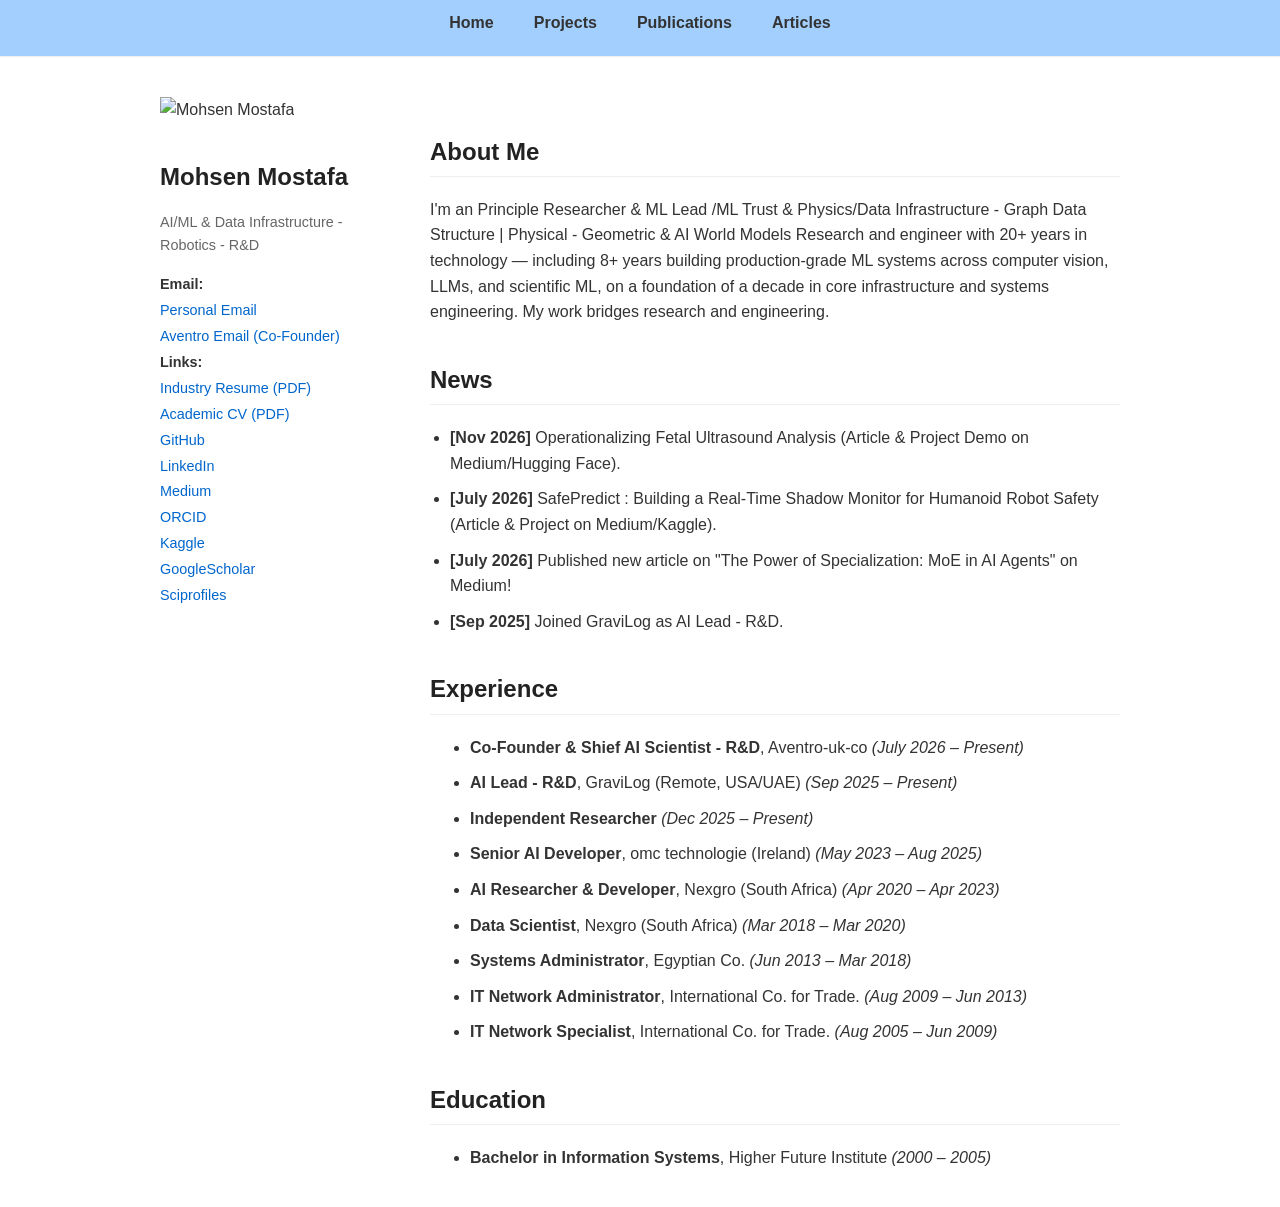
==== index.html @ b7a58c7c "Update news section in index.html" ====
<!DOCTYPE html>
<html lang="en">
<head>
    <meta charset="UTF-8">
    <meta name="viewport" content="width=device-width, initial-scale=1.0">
    <title>Mohsen Mostafa</title>
    <link rel="stylesheet" href="style.css">
</head>
<body>

<nav>
    <ul>
        <li><a href="index.html">Home</a></li>
        <li><a href="projects.html">Projects</a></li>
        <li><a href="publications.html">Publications</a></li>
        <li><a href="articles.html">Articles</a></li>
    </ul>
</nav>

<div class="container">
    <!-- LEFT SIDEBAR -->
    <aside class="sidebar">
        <!-- INSTRUCTION: Upload your photo to GitHub and name it 'profile.png' -->
        <img src="profile.png" alt="Mohsen Mostafa" class="profile-img">
        <h1>Mohsen Mostafa</h1>
        <p class="title">  AI/ML & Data Infrastructure - Robotics - R&D <br></p>
        
        <div class="contact-info">
            <strong>Email:</strong><br>
            <a href="mailto:mohsen.mostafa.ai@outlook.com">Personal Email</a>
            <a href="mailto:mohsen@aventro.co.uk">Aventro Email (Co-Founder)</a>
            <strong>Links:</strong><br>
            <a href="Mohsen_Mostafa_Resume.pdf" target="_blank">Industry Resume (PDF)</a>
            <a href="Mohsen_Mostafa_Academic_CV.pdf" target="_blank">Academic CV (PDF)</a>
            <a href="https://github.com/MohsenMostafa1" target="_blank">GitHub</a>
            <a href="https://linkedin.com/in/mohsen-mostafa-20526718b" target="_blank">LinkedIn</a>
            <a href="https://medium.com/@mohsenmostafa833" target="_blank">Medium</a>
            <a href="https://orcid.org/0009-0004-4478-0317" target="_blank">ORCID</a>
            <a href="https://www.kaggle.com/babydriver1233" target="_blank">Kaggle</a>
            <a href="https://scholar.google.com/citations?hl=en&user=EcCvpq4AAAAJ" target="_blank">GoogleScholar</a>
            <a href="https://sciprofiles.com/profile/MohsenMostafa" target="_blank">Sciprofiles</a>
        </div>
    </aside>

    <!-- MAIN CONTENT -->
    <main class="main-content">
        <h2>About Me</h2>
        <p>I'm an Principle Researcher & ML Lead /ML Trust & Physics/Data Infrastructure - Graph Data Structure | Physical - Geometric & AI World Models Research and engineer with 20+ years in technology — including 8+ years building production-grade ML systems across computer vision, LLMs, and scientific ML, on a foundation of a decade in core infrastructure and systems engineering. My work bridges research and engineering.</p>

        <h2>News</h2>
        <ul class="news-list">
            <li><strong>[Nov 2026]</strong> Operationalizing Fetal Ultrasound Analysis (Article & Project Demo on Medium/Hugging Face).</li>
            <li><strong>[July 2026]</strong> SafePredict : Building a Real-Time Shadow Monitor for Humanoid Robot Safety (Article & Project on Medium/Kaggle).</li>
            <li><strong>[July 2026]</strong> Published new article on "The Power of Specialization: MoE in AI Agents" on Medium!</li>
            <li><strong>[Sep 2025]</strong> Joined GraviLog as AI Lead - R&D.</li>
        </ul>

        <h2>Experience</h2>
        <ul>
            <li><strong>Co-Founder & Shief AI Scientist - R&D</strong>, Aventro-uk-co  <em>(July 2026 – Present)</em></li>
            <li><strong>AI Lead - R&D</strong>, GraviLog (Remote, USA/UAE) <em>(Sep 2025 – Present)</em></li>
            <li><strong>Independent Researcher</strong> <em>(Dec 2025 – Present)</em></li>
            <li><strong>Senior AI Developer</strong>, omc technologie (Ireland) <em>(May 2023 – Aug 2025)</em></li>
            <li><strong>AI Researcher & Developer</strong>, Nexgro (South Africa) <em>(Apr 2020 – Apr 2023)</em></li>
            <li><strong>Data Scientist</strong>, Nexgro (South Africa) <em>(Mar 2018 – Mar 2020)</em></li>
            <li><strong>Systems Administrator</strong>, Egyptian Co. <em>(Jun 2013 – Mar 2018)</em></li>
            <li><strong>IT Network Administrator</strong>,  International Co. for Trade. <em>(Aug 2009 – Jun 2013)</em></li>
            <li><strong>IT Network Specialist</strong>,  International Co. for Trade. <em>(Aug 2005 – Jun 2009)</em></li>               
        </ul>

        <h2>Education</h2>
        <ul>
            <li><strong>Bachelor in Information Systems</strong>, Higher Future Institute <em>(2000 – 2005)</em></li>
        </ul>
    </main>
</div>
</body>
</html>
---- style.css ----
/* --- BASIC RESET & TYPOGRAPHY --- */
body {
    font-family: -apple-system, BlinkMacSystemFont, "Segoe UI", Roboto, Helvetica, Arial, sans-serif;
    line-height: 1.6;
    color: #333;
    background-color: #ffffff;
    margin: 0;
    padding: 0;
}
a { color: #0066cc; text-decoration: none; }
a:hover { text-decoration: underline; }
h1, h2, h3 { color: #222; margin-top: 1.5em; }
h1 { font-size: 2em; margin-bottom: 0.1em; }
h2 { font-size: 1.5em; border-bottom: 1px solid #eee; padding-bottom: 5px; }

/* --- LAYOUT (Two Columns) --- */
.container {
    max-width: 960px;
    margin: 0 auto;
    padding: 20px;
    display: flex;
    flex-wrap: wrap;
    gap: 40px;
}
.sidebar {
    flex: 1;
    min-width: 200px;
    max-width: 250px;
}
.main-content {
    flex: 3;
    min-width: 300px;
}

/* --- SIDEBAR SPECIFICS --- */
.profile-png {
    width: 100%;
    border-radius: 50%;
    margin-bottom: 15px;
    border: 3px solid #f0f0f0;
}
.sidebar h1 { font-size: 1.5em; margin-bottom: 0; }
.sidebar .title { color: #666; font-size: 0.9em; margin-bottom: 15px; }
.sidebar .contact-info { font-size: 0.9em; line-height: 1.8; }
.sidebar .contact-info a { display: block; }

/* --- NAVIGATION MENU --- */
nav {
    background: #A2CFFE;
    padding: 10px 0;
    border-bottom: 1px solid #eee;
    margin-bottom: 20px;
}
nav ul {
    list-style: none;
    padding: 0;
    margin: 0 auto;
    max-width: 960px;
    display: flex;
    justify-content: center;
    gap: 20px;
}
nav a {
    font-weight: bold;
    color: #333;
    padding: 5px 10px;
}
nav a:hover { background: #e9ecef; border-radius: 4px; text-decoration: none; }

/* --- LISTS & ARTICLES --- */
ul.news-list, ul.publication-list, ul.project-list {
    list-style-type: disc;
    padding-left: 20px;
}
li { margin-bottom: 10px; }
.pub-title { font-weight: bold; }
.pub-authors { font-style: italic; }
.pub-venue { color: #555; }
.pub-links a {
    display: inline-block;
    background: #0066cc;
    color: white !important;
    padding: 2px 8px;
    border-radius: 3px;
    font-size: 0.8em;
    margin-right: 5px;
    text-decoration: none !important;
}
.pub-links a:hover { background: #0052a3; }

/* --- CODE BLOCKS (For Articles) --- */
pre {
    background: #f4f4f4;
    border: 1px solid #ddd;
    border-radius: 4px;
    padding: 15px;
    overflow-x: auto;
    font-size: 0.9em;
}
code {
    font-family: "Courier New", Courier, monospace;
}

/* --- MOBILE RESPONSIVENESS --- */
@media (max-width: 768px) {
    .container { flex-direction: column; gap: 20px; }
    .sidebar { max-width: 100%; text-align: center; }
    .profile-img { width: 150px; margin: 0 auto 15px; }
}
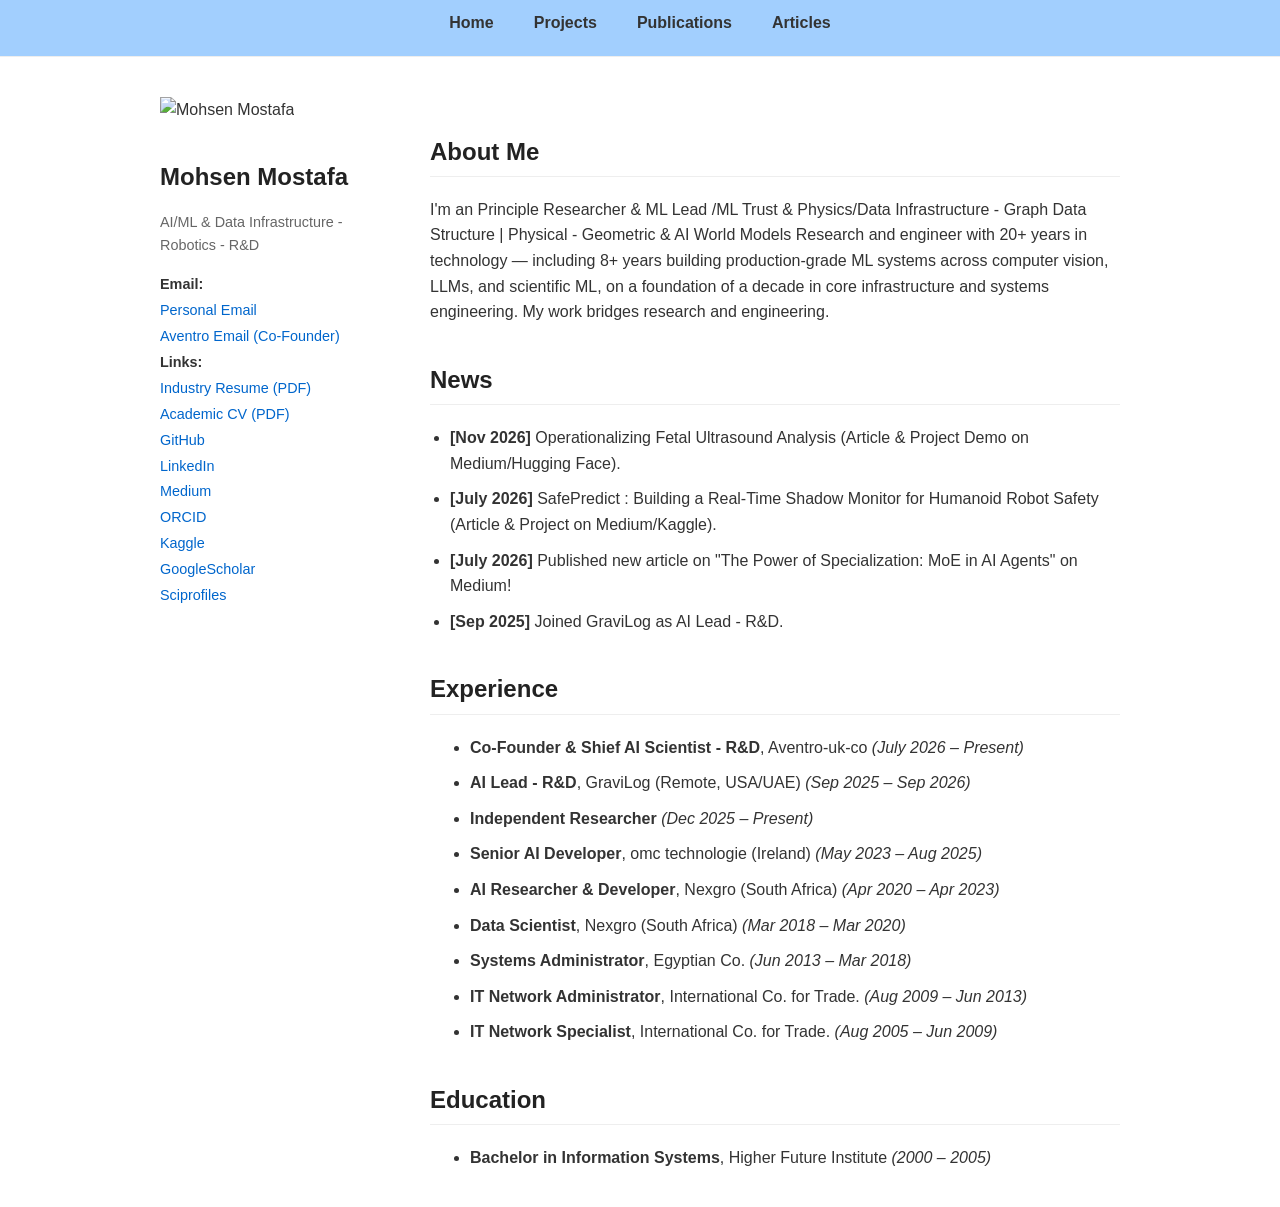
==== commit cef42699: "Update index.html" ====
--- a/index.html
+++ b/index.html
@@ -58,7 +58,7 @@
         <h2>Experience</h2>
         <ul>
             <li><strong>Co-Founder & Shief AI Scientist - R&D</strong>, Aventro-uk-co  <em>(July 2026 – Present)</em></li>
-            <li><strong>AI Lead - R&D</strong>, GraviLog (Remote, USA/UAE) <em>(Sep 2025 – Present)</em></li>
+            <li><strong>AI Lead - R&D</strong>, GraviLog (Remote, USA/UAE) <em>(Sep 2025 – Sep 2026)</em></li>
             <li><strong>Independent Researcher</strong> <em>(Dec 2025 – Present)</em></li>
             <li><strong>Senior AI Developer</strong>, omc technologie (Ireland) <em>(May 2023 – Aug 2025)</em></li>
             <li><strong>AI Researcher & Developer</strong>, Nexgro (South Africa) <em>(Apr 2020 – Apr 2023)</em></li>
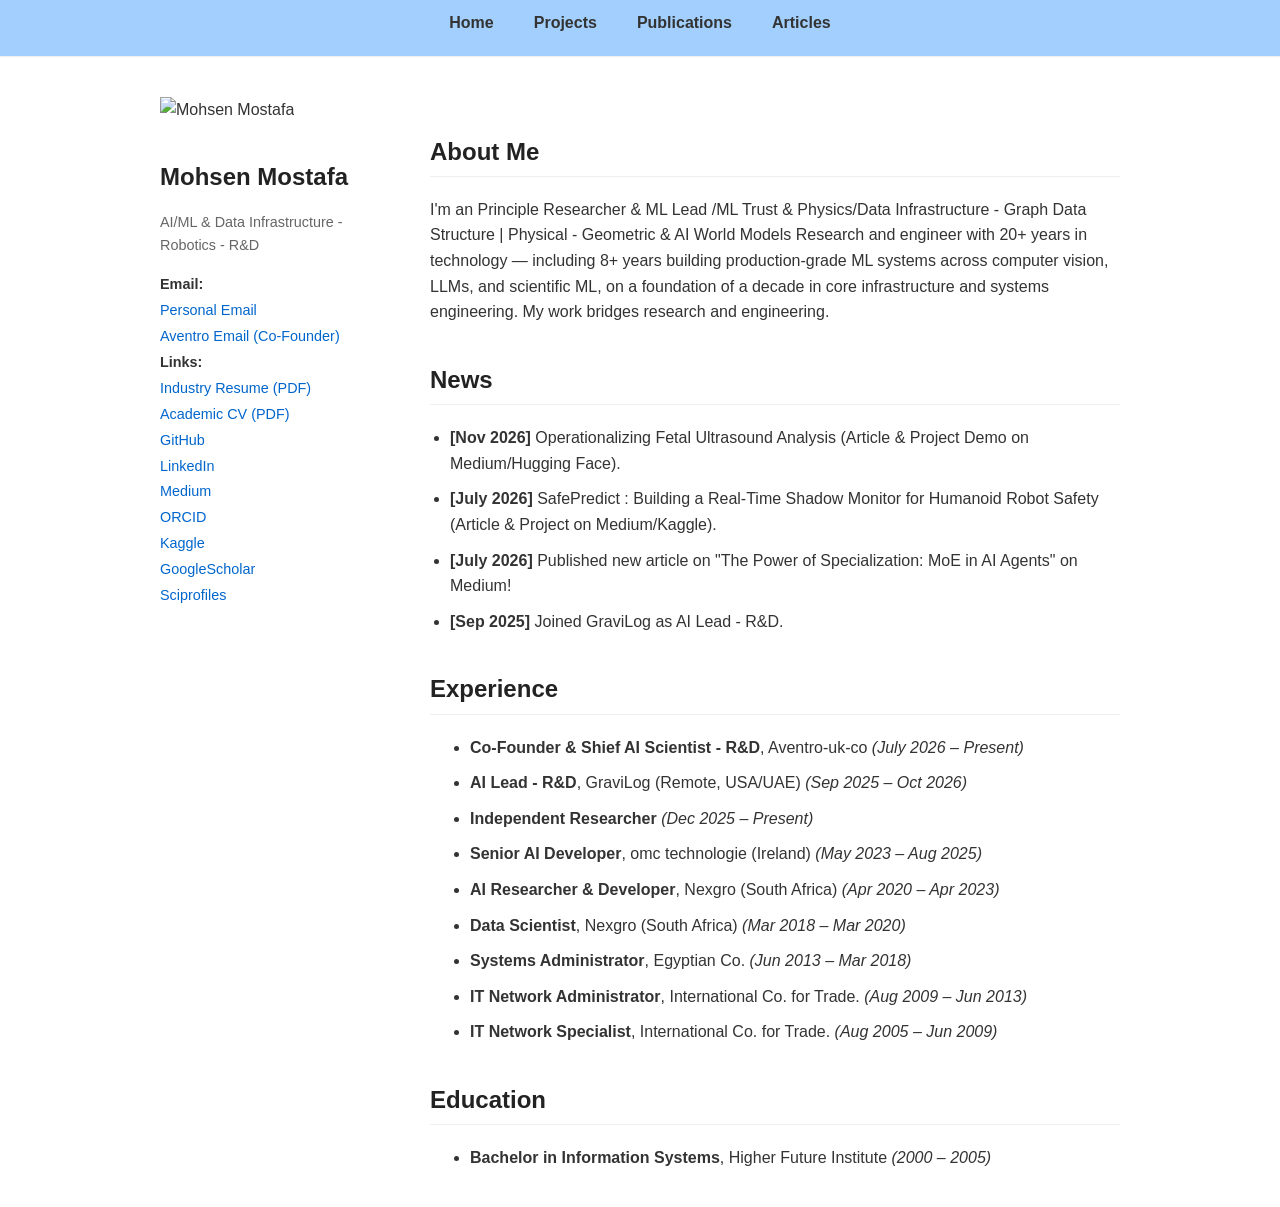
==== commit c38b56ab: "Update employment duration for AI Lead position" ====
--- a/index.html
+++ b/index.html
@@ -58,7 +58,7 @@
         <h2>Experience</h2>
         <ul>
             <li><strong>Co-Founder & Shief AI Scientist - R&D</strong>, Aventro-uk-co  <em>(July 2026 – Present)</em></li>
-            <li><strong>AI Lead - R&D</strong>, GraviLog (Remote, USA/UAE) <em>(Sep 2025 – Sep 2026)</em></li>
+            <li><strong>AI Lead - R&D</strong>, GraviLog (Remote, USA/UAE) <em>(Sep 2025 – Oct 2026)</em></li>
             <li><strong>Independent Researcher</strong> <em>(Dec 2025 – Present)</em></li>
             <li><strong>Senior AI Developer</strong>, omc technologie (Ireland) <em>(May 2023 – Aug 2025)</em></li>
             <li><strong>AI Researcher & Developer</strong>, Nexgro (South Africa) <em>(Apr 2020 – Apr 2023)</em></li>
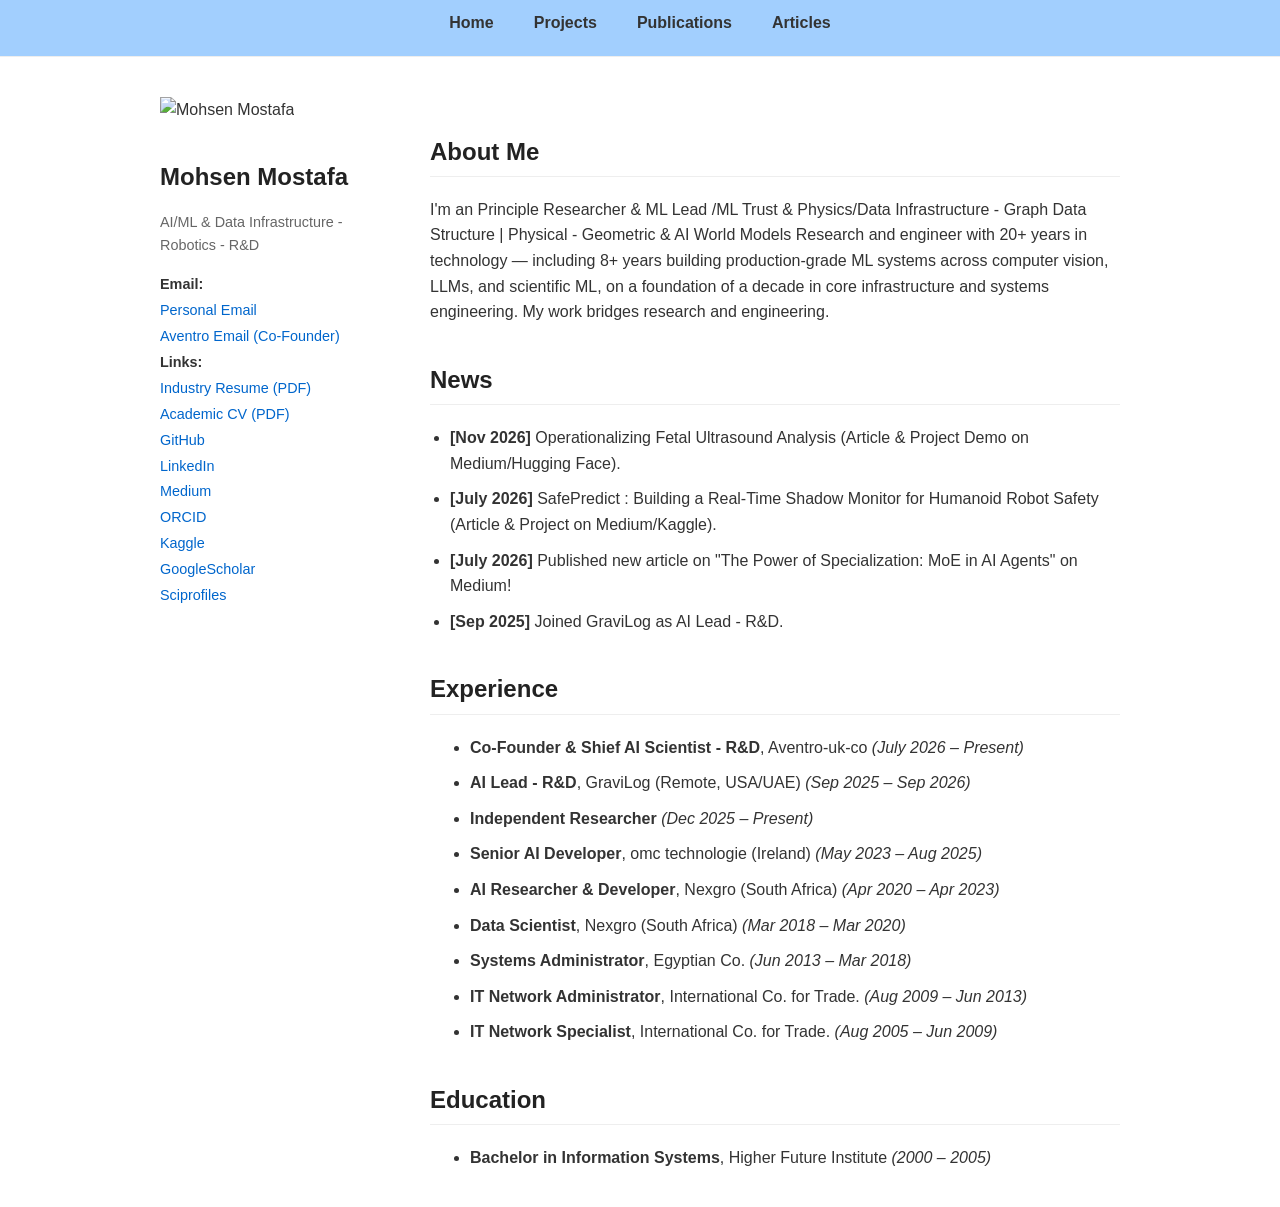
==== commit c0846a79: "Update index.html" ====
--- a/index.html
+++ b/index.html
@@ -58,7 +58,7 @@
         <h2>Experience</h2>
         <ul>
             <li><strong>Co-Founder & Shief AI Scientist - R&D</strong>, Aventro-uk-co  <em>(July 2026 – Present)</em></li>
-            <li><strong>AI Lead - R&D</strong>, GraviLog (Remote, USA/UAE) <em>(Sep 2025 – Oct 2026)</em></li>
+            <li><strong>AI Lead - R&D</strong>, GraviLog (Remote, USA/UAE) <em>(Sep 2025 – Sep 2026)</em></li>
             <li><strong>Independent Researcher</strong> <em>(Dec 2025 – Present)</em></li>
             <li><strong>Senior AI Developer</strong>, omc technologie (Ireland) <em>(May 2023 – Aug 2025)</em></li>
             <li><strong>AI Researcher & Developer</strong>, Nexgro (South Africa) <em>(Apr 2020 – Apr 2023)</em></li>
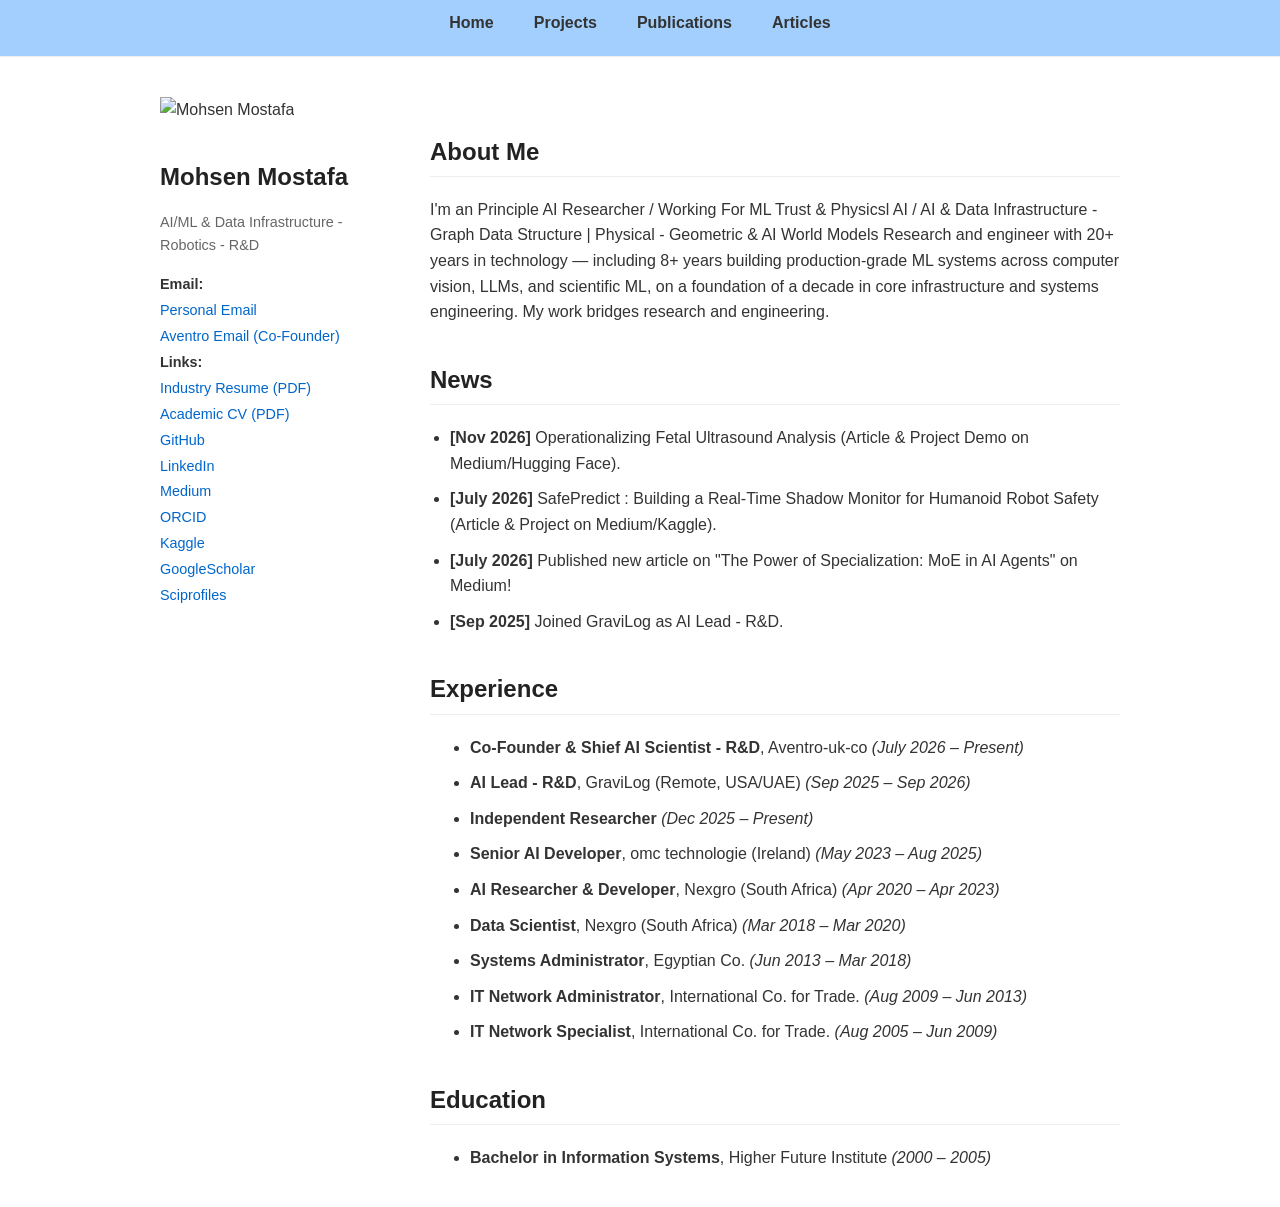
==== commit 5dfc5674: "Update index.html" ====
--- a/index.html
+++ b/index.html
@@ -45,7 +45,7 @@
     <!-- MAIN CONTENT -->
     <main class="main-content">
         <h2>About Me</h2>
-        <p>I'm an Principle Researcher & ML Lead /ML Trust & Physics/Data Infrastructure - Graph Data Structure | Physical - Geometric & AI World Models Research and engineer with 20+ years in technology — including 8+ years building production-grade ML systems across computer vision, LLMs, and scientific ML, on a foundation of a decade in core infrastructure and systems engineering. My work bridges research and engineering.</p>
+        <p>I'm an Principle AI Researcher / Working For ML Trust & Physicsl AI / AI & Data Infrastructure - Graph Data Structure | Physical - Geometric & AI World Models Research and engineer with 20+ years in technology — including 8+ years building production-grade ML systems across computer vision, LLMs, and scientific ML, on a foundation of a decade in core infrastructure and systems engineering. My work bridges research and engineering.</p>
 
         <h2>News</h2>
         <ul class="news-list">
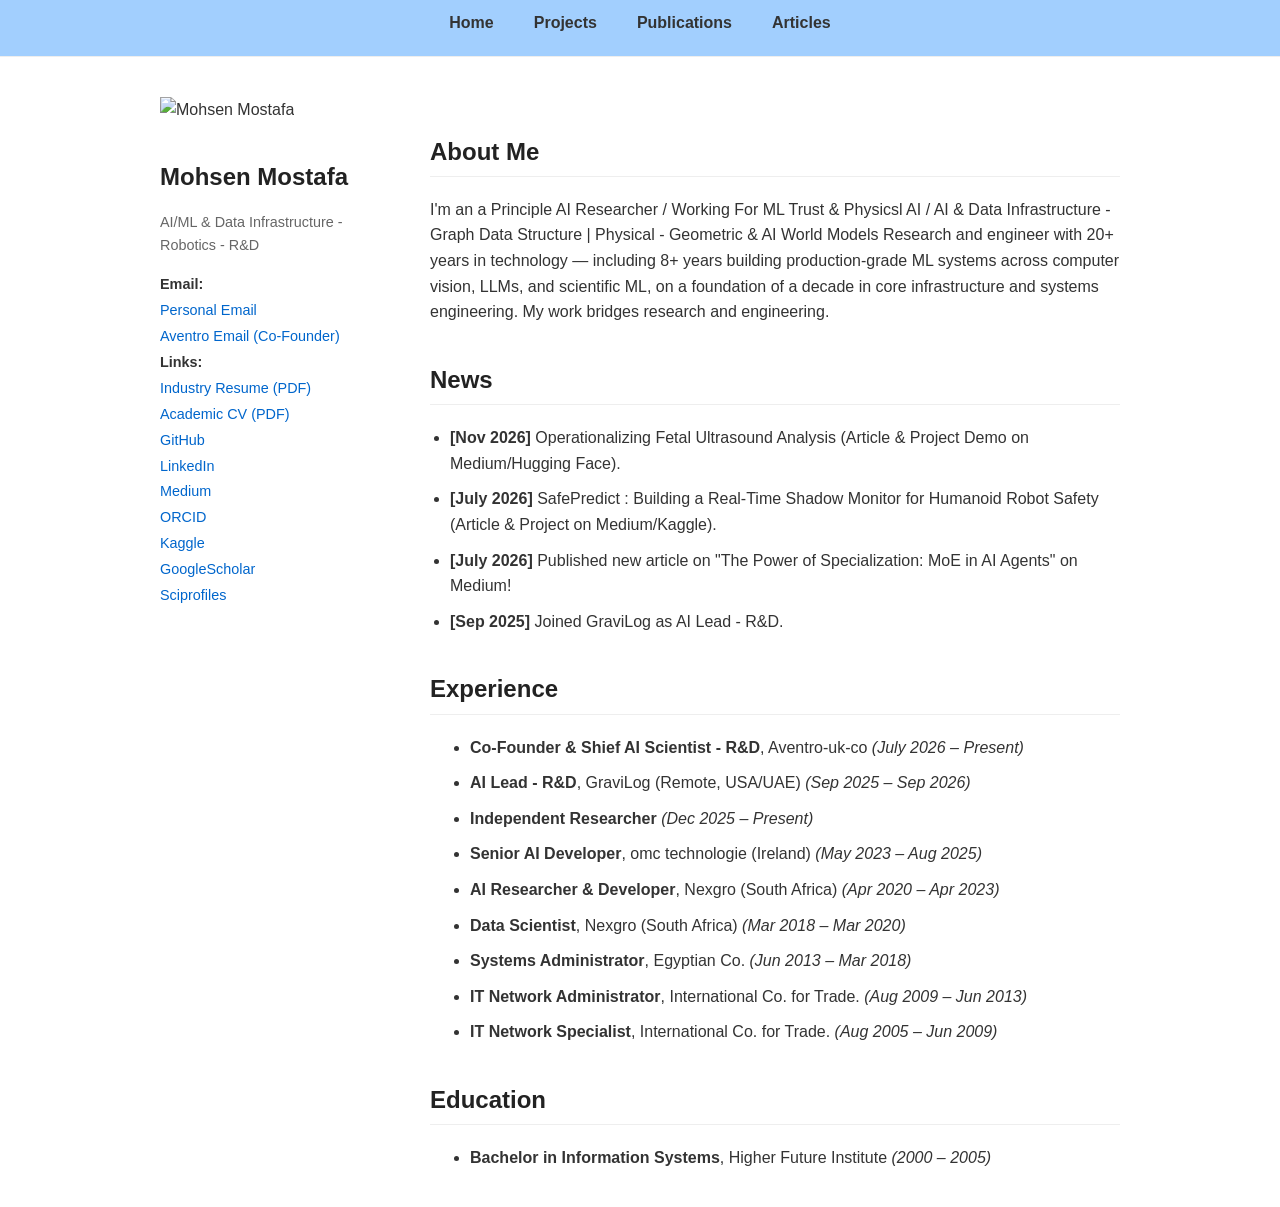
==== commit 2b863e5d: "Update index.html" ====
--- a/index.html
+++ b/index.html
@@ -45,7 +45,7 @@
     <!-- MAIN CONTENT -->
     <main class="main-content">
         <h2>About Me</h2>
-        <p>I'm an Principle AI Researcher / Working For ML Trust & Physicsl AI / AI & Data Infrastructure - Graph Data Structure | Physical - Geometric & AI World Models Research and engineer with 20+ years in technology — including 8+ years building production-grade ML systems across computer vision, LLMs, and scientific ML, on a foundation of a decade in core infrastructure and systems engineering. My work bridges research and engineering.</p>
+        <p>I'm an a Principle AI Researcher / Working For ML Trust & Physicsl AI / AI & Data Infrastructure - Graph Data Structure | Physical - Geometric & AI World Models Research and engineer with 20+ years in technology — including 8+ years building production-grade ML systems across computer vision, LLMs, and scientific ML, on a foundation of a decade in core infrastructure and systems engineering. My work bridges research and engineering.</p>
 
         <h2>News</h2>
         <ul class="news-list">
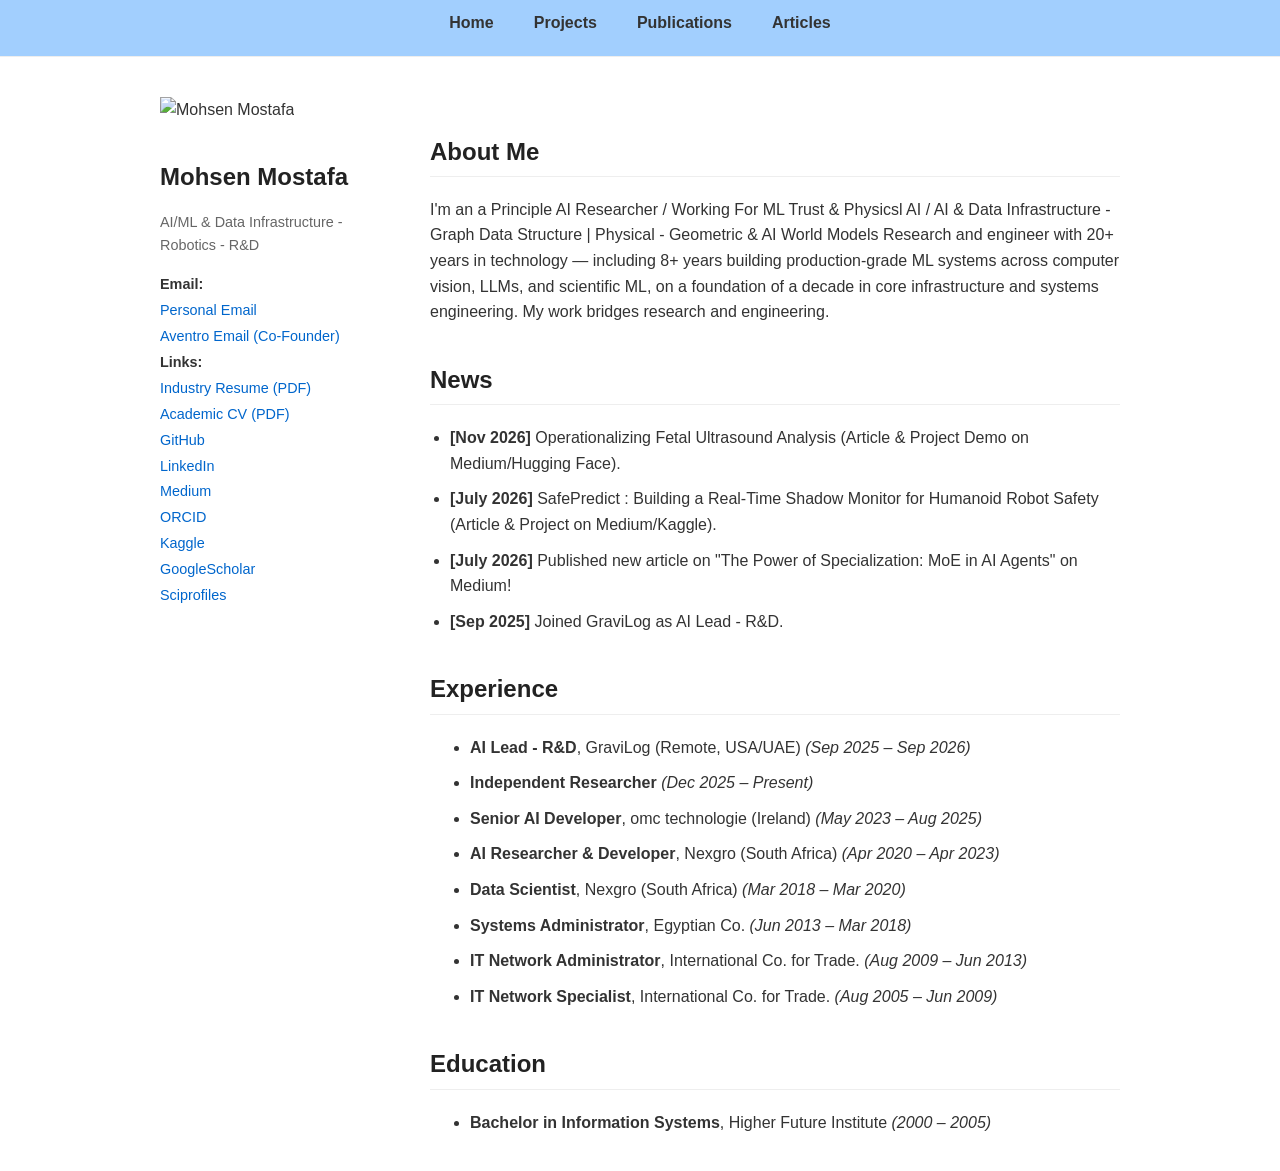
==== commit 2723f0b2: "Remove outdated experience entry from index.html" ====
--- a/index.html
+++ b/index.html
@@ -57,7 +57,6 @@
 
         <h2>Experience</h2>
         <ul>
-            <li><strong>Co-Founder & Shief AI Scientist - R&D</strong>, Aventro-uk-co  <em>(July 2026 – Present)</em></li>
             <li><strong>AI Lead - R&D</strong>, GraviLog (Remote, USA/UAE) <em>(Sep 2025 – Sep 2026)</em></li>
             <li><strong>Independent Researcher</strong> <em>(Dec 2025 – Present)</em></li>
             <li><strong>Senior AI Developer</strong>, omc technologie (Ireland) <em>(May 2023 – Aug 2025)</em></li>
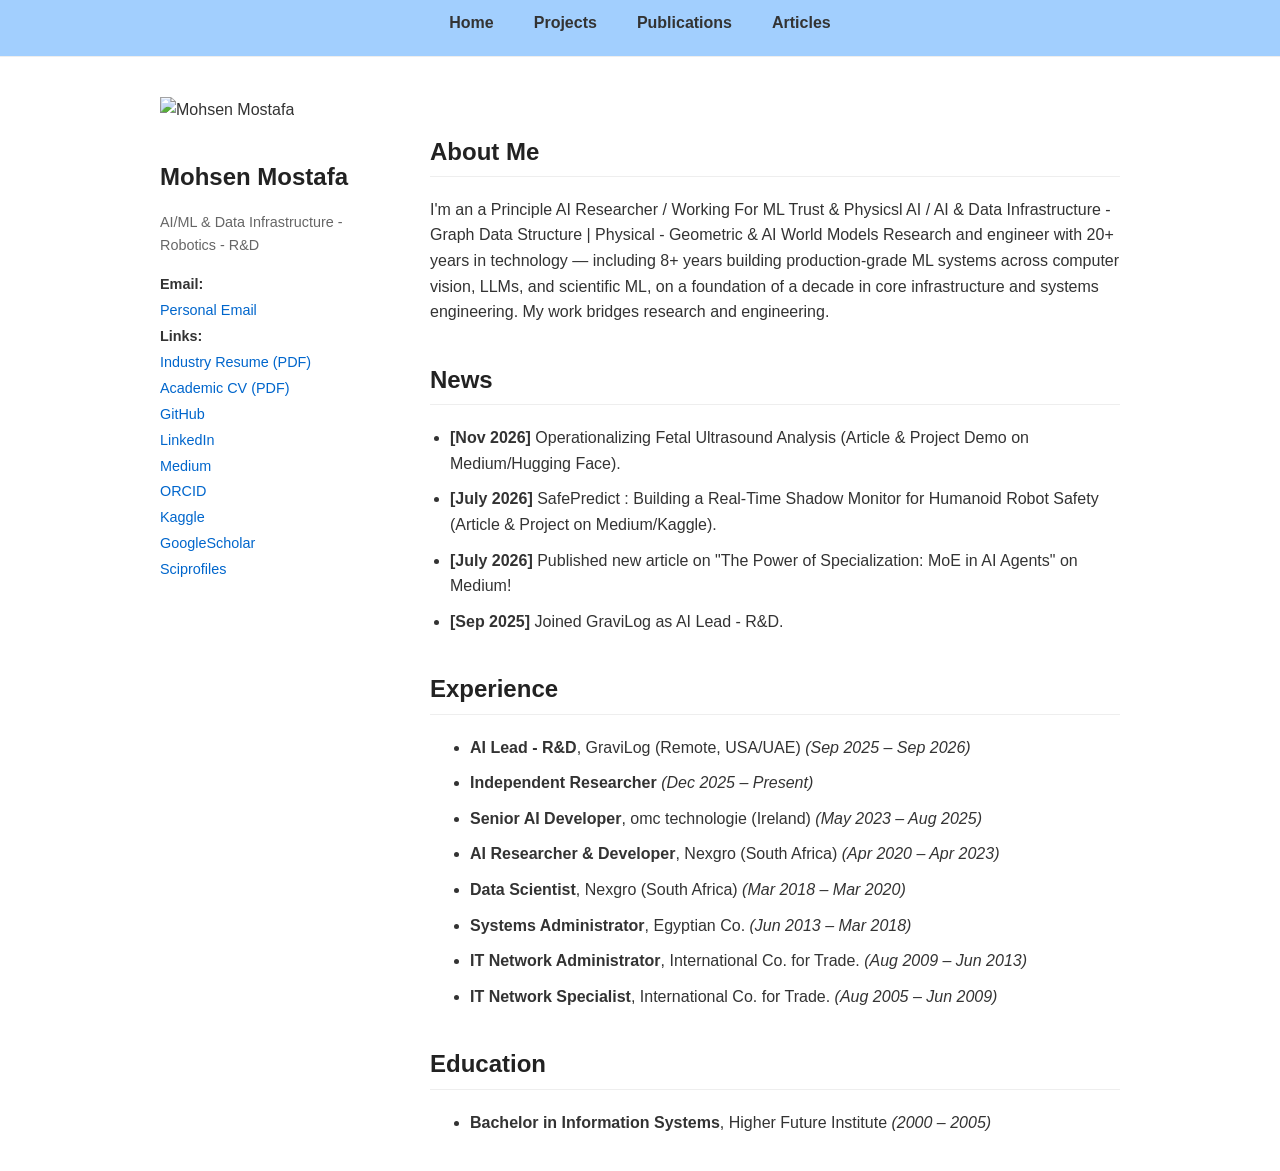
==== commit d10b9674: "Remove Aventro Email from contact information Removed Aventro Email link from contact info." ====
--- a/index.html
+++ b/index.html
@@ -28,7 +28,6 @@
         <div class="contact-info">
             <strong>Email:</strong><br>
             <a href="mailto:mohsen.mostafa.ai@outlook.com">Personal Email</a>
-            <a href="mailto:mohsen@aventro.co.uk">Aventro Email (Co-Founder)</a>
             <strong>Links:</strong><br>
             <a href="Mohsen_Mostafa_Resume.pdf" target="_blank">Industry Resume (PDF)</a>
             <a href="Mohsen_Mostafa_Academic_CV.pdf" target="_blank">Academic CV (PDF)</a>
